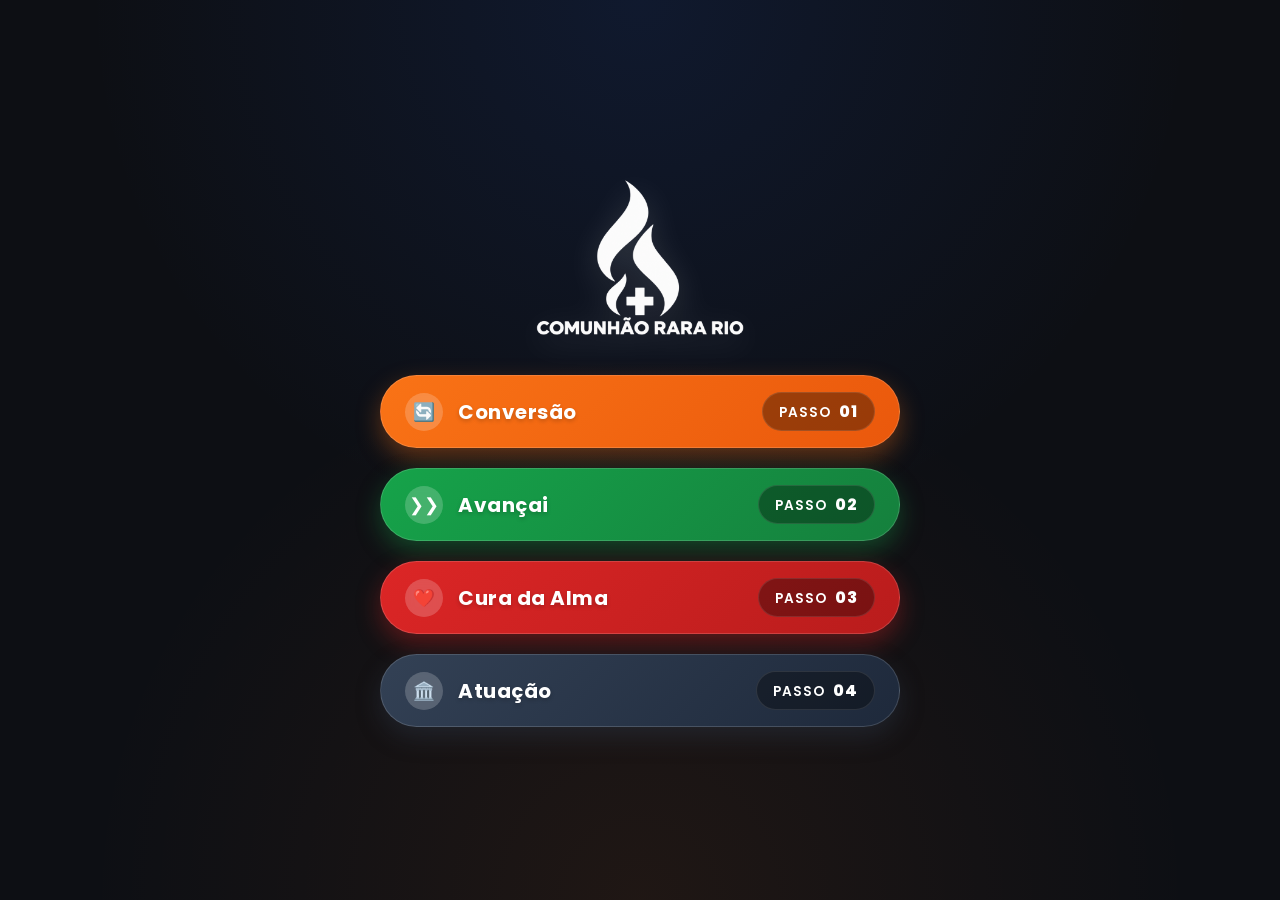
==== index.html @ 00f9614c "site pronto" ====
<!DOCTYPE html>
<html lang="pt-BR">
<head>
    <meta charset="UTF-8">
    <meta name="viewport" content="width=device-width, initial-scale=1.0">
    <title>Jornada de Passos</title>
    
    <!-- Fonte Google Poppins -->
    <link href="https://fonts.googleapis.com/css2?family=Poppins:wght@400;600;700;800&display=swap" rel="stylesheet">
    
    <!-- Link para o arquivo CSS externo -->
    <link rel="stylesheet" href="./css/index.css">
</head>
<body>

    <div class="container">

        <!-- Div com Logo em Imagem -->
        <div class="logo-wrapper">
            <img src="./img/logo-rarario-transparente.png" alt="Logo">
        </div>

        <!-- Card "Conversão" -->
        <a href="/pages/conversao.html" style="text-decoration: none;">
            <div class="card card-conversao">
                <div class="card-content">
                    <div class="card-icon">🔄</div>
                    <h2 class="card-title">Conversão</h2>
                </div>
                <div class="step-badge">PASSO <span>01</span></div>
            </div>
        </a>

        <!-- Card "Avançai" -->
         <a href="/pages/avancai.html" style="text-decoration: none;">
            <div class="card card-avancai">
                <div class="card-content">
                    <div class="card-icon">❯❯</div>
                    <h2 class="card-title">Avançai</h2>
                </div>
                <div class="step-badge">PASSO <span>02</span></div>
            </div>
        </a>

        <!-- Card "Cura da Alma" -->
        <a href="/pages/curadaalma.html" style="text-decoration: none;">
            <div class="card card-cura">
                <div class="card-content">
                    <div class="card-icon">❤️</div>
                    <h2 class="card-title">Cura da Alma</h2>
                </div>
                <div class="step-badge">PASSO <span>03</span></div>
            </div>
        </a>

        <!-- Card "Atuação" -->
        <a href="/pages/atuacao.html" style="text-decoration: none;">
            <div class="card card-atuacao">
                <div class="card-content">
                    <div class="card-icon">🏛️</div>
                    <h2 class="card-title">Atuação</h2>
                </div>
                <div class="step-badge">PASSO <span>04</span></div>
            </div>
        </a>

    </div>

</body>
</html>
---- css/index.css ----
/* ===================================================
   1. VARIÁVEIS DE CORES (Paleta da Imagem)
   =================================================== */
:root {
    --bg-dark: #0f1117;
    
    /* Cores dos Passos (Degradês + Brilhos) */
    --orange-grad: linear-gradient(135deg, #f97316 0%, #ea580c 100%);
    --orange-glow: rgba(249, 115, 22, 0.35);

    --green-grad: linear-gradient(135deg, #16a34a 0%, #15803d 100%);
    --green-glow: rgba(22, 163, 74, 0.35);

    --red-grad: linear-gradient(135deg, #dc2626 0%, #b91c1c 100%);
    --red-glow: rgba(220, 38, 38, 0.35);

    --dark-grad: linear-gradient(135deg, #334155 0%, #1e293b 100%);
    --dark-glow: rgba(51, 65, 85, 0.35);
}

/* ===================================================
   2. RESET E ESTILOS GERAIS DE FUNDO
   =================================================== */
* {
    margin: 0;
    padding: 0;
    box-sizing: border-box;
    font-family: 'Poppins', sans-serif;
}

body {
    min-height: 100vh;
    background: #0d0f14;
    background-image: 
        radial-gradient(circle at 50% 0%, rgba(37, 99, 235, 0.12) 0%, transparent 50%),
        radial-gradient(circle at 50% 100%, rgba(249, 115, 22, 0.08) 0%, transparent 50%);
    display: flex;
    justify-content: center;
    align-items: center;
    padding: 40px 20px;
    color: #ffffff;
}

.container {
    width: 100%;
    max-width: 520px;
    display: flex;
    flex-direction: column;
    gap: 20px;
}

/* ===================================================
   3. ESTILIZAÇÃO DA LOGO
   =================================================== */
.logo-wrapper {
    text-align: center;
    margin-bottom: 10px;
    animation: fadeIn 0.8s ease-out;
}

.logo-wrapper img {
    max-width: 220px;
    height: auto;
    filter: drop-shadow(0px 8px 16px rgba(255, 255, 255, 0.15));
    transition: transform 0.4s ease;
}

.logo-wrapper img:hover {
    transform: scale(1.04);
}

/* ===================================================
   4. ESTILO DOS CARDS
   =================================================== */
.card {
    position: relative;
    display: flex;
    align-items: center;
    justify-content: space-between;
    padding: 16px 24px;
    border-radius: 50px;
    color: #ffffff;
    text-decoration: none;
    overflow: hidden;
    cursor: pointer;
    
    backdrop-filter: blur(10px);
    border: 1px solid rgba(255, 255, 255, 0.15);
    
    transition: all 0.4s cubic-bezier(0.175, 0.885, 0.32, 1.275);
    animation: slideUp 0.6s ease-out cubic-bezier(0.16, 1, 0.3, 1) both;
}

/* Efeito de brilho que passa pelo card */
.card::before {
    content: '';
    position: absolute;
    top: 0;
    left: -100%;
    width: 100%;
    height: 100%;
    background: linear-gradient(
        90deg, 
        transparent, 
        rgba(255, 255, 255, 0.25), 
        transparent
    );
    transition: left 0.6s ease;
}

.card:hover::before {
    left: 100%;
}

.card:hover {
    transform: translateY(-6px) scale(1.02);
}

/* Cores Específicas por Card */
.card-conversao {
    background: var(--orange-grad);
    box-shadow: 0 10px 25px var(--orange-glow);
    animation-delay: 0.1s;
}

.card-avancai {
    background: var(--green-grad);
    box-shadow: 0 10px 25px var(--green-glow);
    animation-delay: 0.2s;
}

.card-cura {
    background: var(--red-grad);
    box-shadow: 0 10px 25px var(--red-glow);
    animation-delay: 0.3s;
}

.card-atuacao {
    background: var(--dark-grad);
    box-shadow: 0 10px 25px var(--dark-glow);
    animation-delay: 0.4s;
}

/* Conteúdo Interno do Card */
.card-content {
    display: flex;
    align-items: center;
    gap: 15px;
    z-index: 1;
}

.card-icon {
    width: 38px;
    height: 38px;
    background: rgba(255, 255, 255, 0.2);
    border-radius: 50%;
    display: flex;
    align-items: center;
    justify-content: center;
    font-size: 1.1rem;
    backdrop-filter: blur(4px);
}

.card-title {
    font-size: 1.25rem;
    font-weight: 700;
    letter-spacing: 0.5px;
    text-shadow: 0 2px 4px rgba(0, 0, 0, 0.2);
}

/* Badge (Passo 01, 02...) */
.step-badge {
    background: rgba(0, 0, 0, 0.35);
    padding: 6px 16px;
    border-radius: 30px;
    font-size: 0.85rem;
    font-weight: 600;
    letter-spacing: 1px;
    text-transform: uppercase;
    border: 1px solid rgba(255, 255, 255, 0.1);
    z-index: 1;
}

.step-badge span {
    font-weight: 800;
    font-size: 1rem;
    margin-left: 4px;
}

/* ===================================================
   5. ANIMAÇÕES
   =================================================== */
@keyframes slideUp {
    from {
        opacity: 0;
        transform: translateY(30px);
    }
    to {
        opacity: 1;
        transform: translateY(0);
    }
}

@keyframes fadeIn {
    from { opacity: 0; }
    to { opacity: 1; }
}

/* Responsividade para telas menores */
@media (max-width: 480px) {
    .card {
        padding: 14px 18px;
    }
    .card-title {
        font-size: 1.1rem;
    }
    .step-badge {
        font-size: 0.75rem;
        padding: 4px 12px;
    }
}
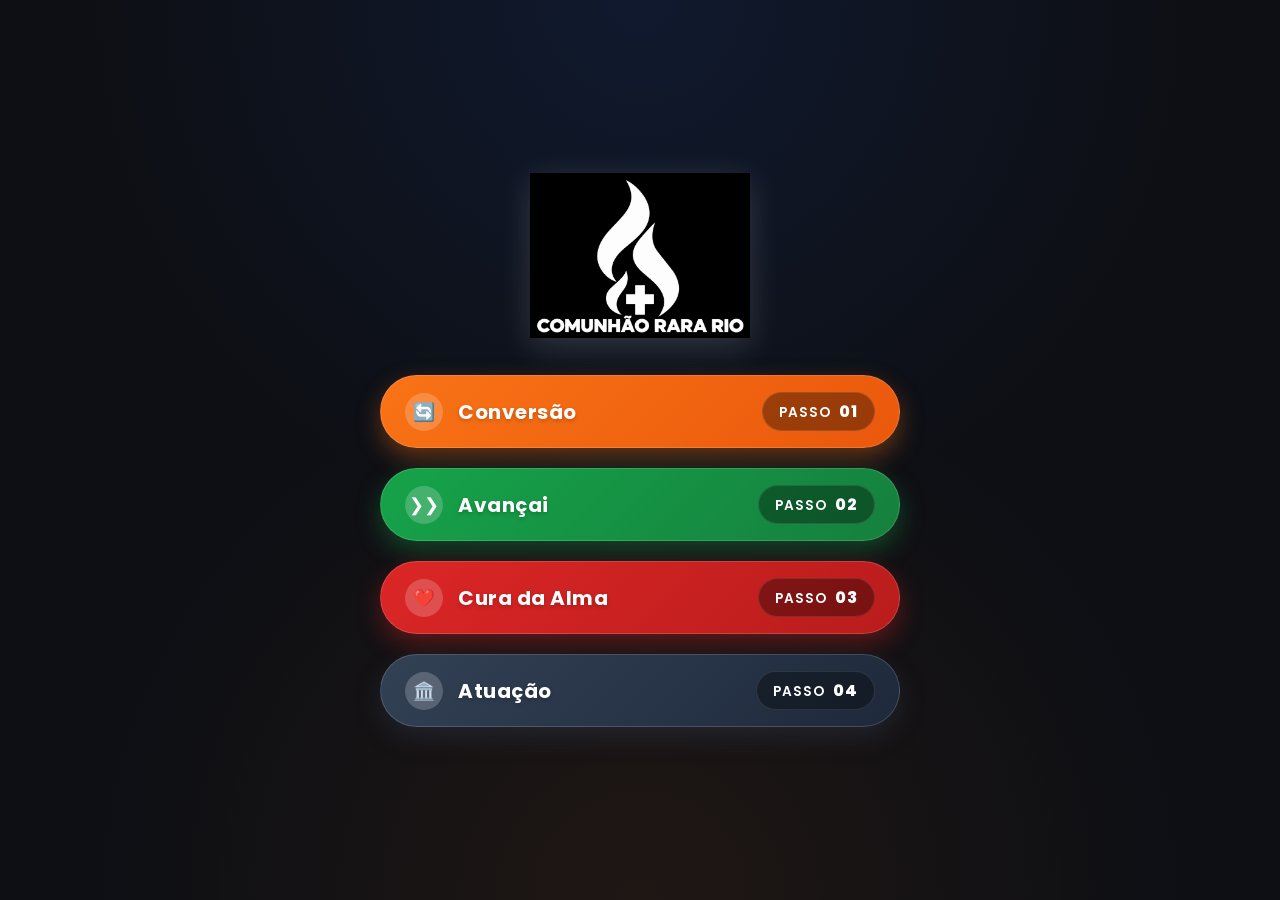
==== commit 65276df8: "logo webp e 18 departamentos" ====
--- a/index.html
+++ b/index.html
@@ -3,7 +3,7 @@
 <head>
     <meta charset="UTF-8">
     <meta name="viewport" content="width=device-width, initial-scale=1.0">
-    <title>Jornada de Passos</title>
+    <title>Comunhão RARA RIO</title>
     
     <!-- Fonte Google Poppins -->
     <link href="https://fonts.googleapis.com/css2?family=Poppins:wght@400;600;700;800&display=swap" rel="stylesheet">
@@ -17,7 +17,7 @@
 
         <!-- Div com Logo em Imagem -->
         <div class="logo-wrapper">
-            <img src="./img/logo-rarario-transparente.png" alt="Logo">
+            <img src="./img/logo-rarario-transparente.webp" alt="Logo">
         </div>
 
         <!-- Card "Conversão" -->
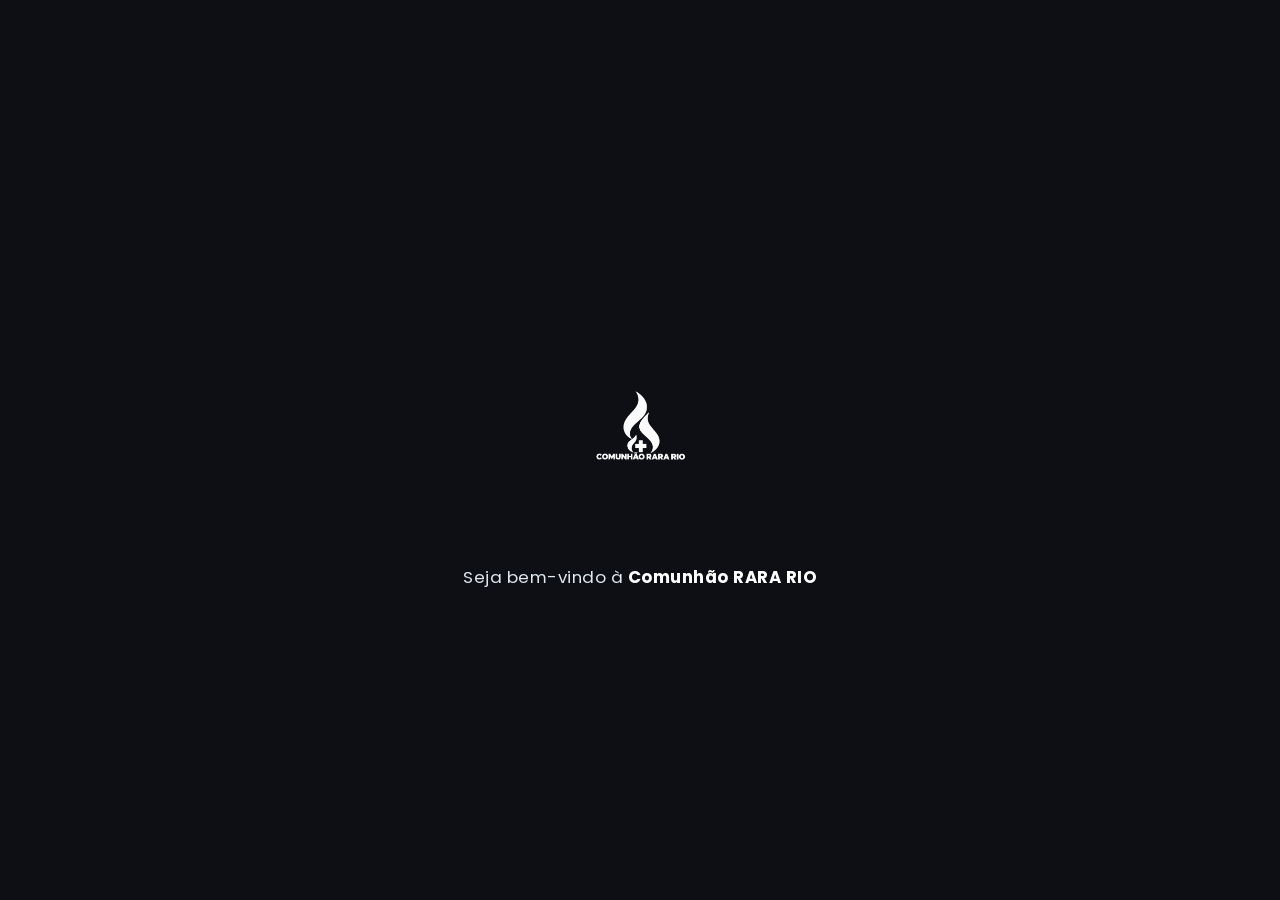
==== commit b8bac330: "animação" ====
--- a/index.html
+++ b/index.html
@@ -14,6 +14,18 @@
 <body>
 
     <div class="container">
+        <!-- TELA DE CARREGAMENTO (SPLASH SCREEN) -->
+        <div id="loader">
+            <div class="spinner-container">
+                <!-- Círculo de carregamento estilo Google -->
+                <svg class="spinner" viewBox="0 0 50 50">
+                    <circle class="path" cx="25" cy="25" r="20" fill="none" stroke-width="4"></circle>
+                </svg>
+                <!-- Sua Logo no centro -->
+                <img src="./img/logo-rarario-transparente.webp" alt="Logo" class="loader-logo">
+            </div>
+            <p class="welcome-text">Seja bem-vindo à <b>Comunhão RARA RIO</b></p>
+        </div>
 
         <!-- Div com Logo em Imagem -->
         <div class="logo-wrapper">
@@ -66,5 +78,15 @@
 
     </div>
 
+    <!-- SCRIPT PARA REMOVER O LOADER APÓS 3 SEGUNDOS -->
+    <script>
+        window.addEventListener('load', () => {
+            setTimeout(() => {
+                const loader = document.getElementById('loader');
+                loader.classList.add('hide');
+            }, 3000); // 3000ms = 3 segundos
+        });
+    </script>
+
 </body>
 </html>
--- a/css/index.css
+++ b/css/index.css
@@ -218,4 +218,142 @@
         font-size: 0.75rem;
         padding: 4px 12px;
     }
+}
+
+
+
+
+
+
+
+
+/* ===================================================
+   TELA DE CARREGAMENTO (PRELOADER)
+   =================================================== */
+#loader {
+    position: fixed;
+    top: 0;
+    left: 0;
+    width: 100vw;
+    height: 100vh;
+    background-color: #0d0f14; /* Fundo escuro igual ao site */
+    display: flex;
+    flex-direction: column;
+    justify-content: center;
+    align-items: center;
+    gap: 24px;
+    z-index: 9999;
+    transition: opacity 0.6s ease, visibility 0.6s ease;
+}
+
+/* Esconde o loader suavemente */
+#loader.hide {
+    opacity: 0;
+    visibility: hidden;
+}
+
+/* Container do Spinner e Logo */
+.spinner-container {
+    position: relative;
+    width: 230px;
+    height: 230px;
+    display: flex;
+    align-items: center;
+    justify-content: center;
+}
+
+/* Logo centralizada */
+.loader-logo {
+    width: 95px;
+    height: 95px;
+    object-fit: contain;
+    border-radius: 0%;
+    z-index: 2;
+    animation: pulse 1.5s infinite ease-in-out;
+}
+
+/* Círculo estilo Google (SVG) */
+.spinner {
+    position: absolute;
+    top: 0;
+    left: 0;
+    width: 100%;
+    height: 100%;
+    animation: rotate 2s linear infinite;
+    z-index: 1;
+}
+
+.spinner .path {
+    stroke-dasharray: 90, 150;
+    stroke-dashoffset: 0;
+    stroke-linecap: round;
+    animation: dash 1.5s ease-in-out infinite, colorChange 6s ease-in-out infinite;
+}
+
+/* Texto de Boas-vindas */
+.welcome-text {
+    color: #e2e8f0;
+    font-size: 1.05rem;
+    font-weight: 400;
+    text-align: center;
+    padding: 0 20px;
+    letter-spacing: 0.5px;
+    animation: fadeInText 1s ease-out;
+}
+
+.welcome-text b {
+    color: #ffffff; /* Azul de destaque */
+}
+
+/* ===================================================
+   ANIMAÇÕES DO SPINNER E LOGO
+   =================================================== */
+@keyframes rotate {
+    100% {
+        transform: rotate(360deg);
+    }
+}
+
+@keyframes dash {
+    0% {
+        stroke-dasharray: 1, 150;
+        stroke-dashoffset: 0;
+    }
+    50% {
+        stroke-dasharray: 90, 150;
+        stroke-dashoffset: -35;
+    }
+    100% {
+        stroke-dasharray: 90, 150;
+        stroke-dashoffset: -124;
+    }
+}
+
+/* Transição de cores do círculo (Estilo Google) */
+@keyframes colorChange {
+    0%, 100% { stroke: #3b82f6; } /* Azul */
+    25% { stroke: #ef4444; }      /* Vermelho */
+    50% { stroke: #eab308; }      /* Amarelo */
+    75% { stroke: #22c55e; }      /* Verde */
+}
+
+/* Efeito de pulso suave na logo */
+@keyframes pulse {
+    0%, 100% {
+        transform: scale(1);
+    }
+    50% {
+        transform: scale(1.06);
+    }
+}
+
+@keyframes fadeInText {
+    from {
+        opacity: 0;
+        transform: translateY(10px);
+    }
+    to {
+        opacity: 1;
+        transform: translateY(0);
+    }
 }
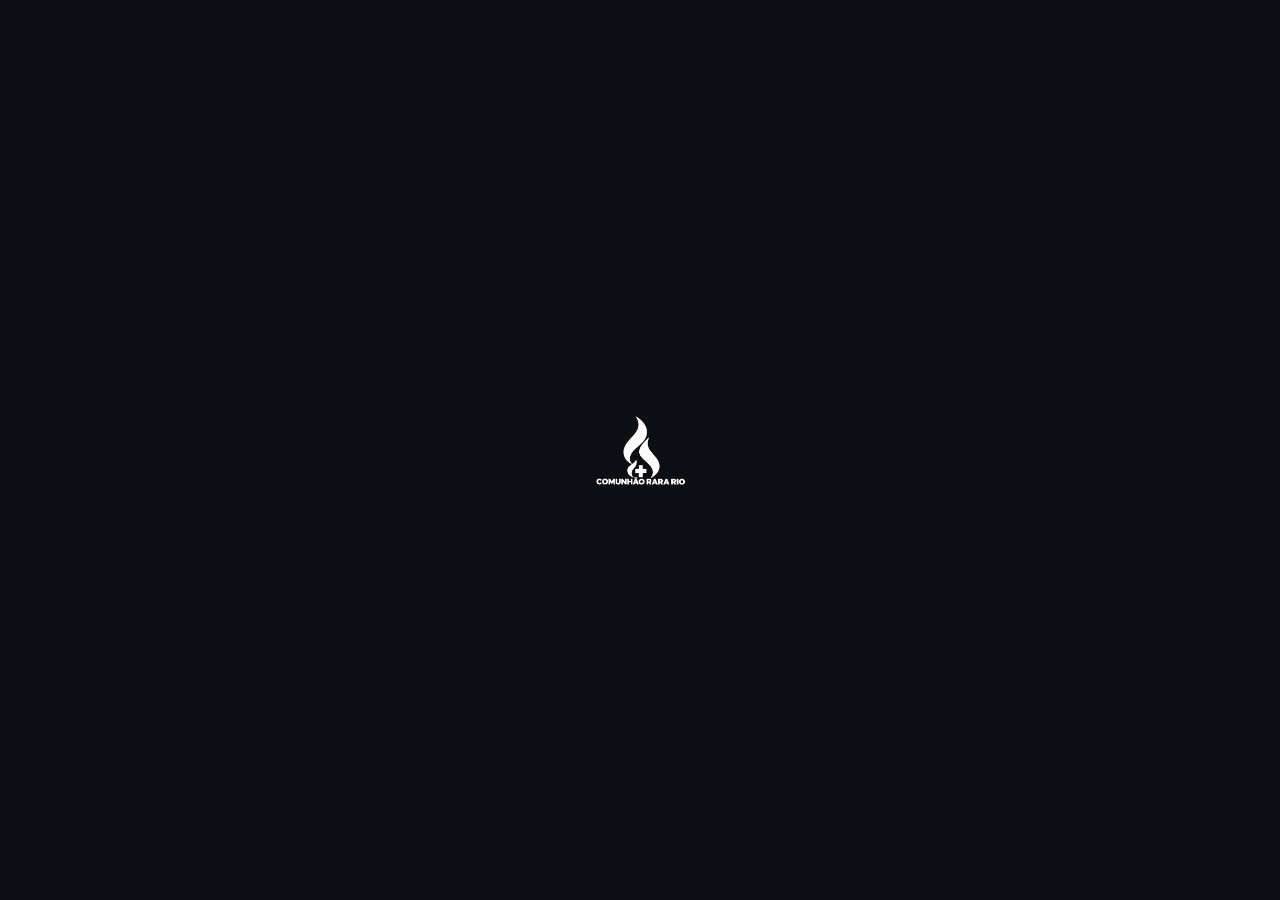
==== commit f5eac882: "tirei descrição do loading" ====
--- a/index.html
+++ b/index.html
@@ -24,7 +24,6 @@
                 <!-- Sua Logo no centro -->
                 <img src="./img/logo-rarario-transparente.webp" alt="Logo" class="loader-logo">
             </div>
-            <p class="welcome-text">Seja bem-vindo à <b>Comunhão RARA RIO</b></p>
         </div>
 
         <!-- Div com Logo em Imagem -->
@@ -84,7 +83,7 @@
             setTimeout(() => {
                 const loader = document.getElementById('loader');
                 loader.classList.add('hide');
-            }, 3000); // 3000ms = 3 segundos
+            }, 2000); // 3000ms = 3 segundos
         });
     </script>
 
